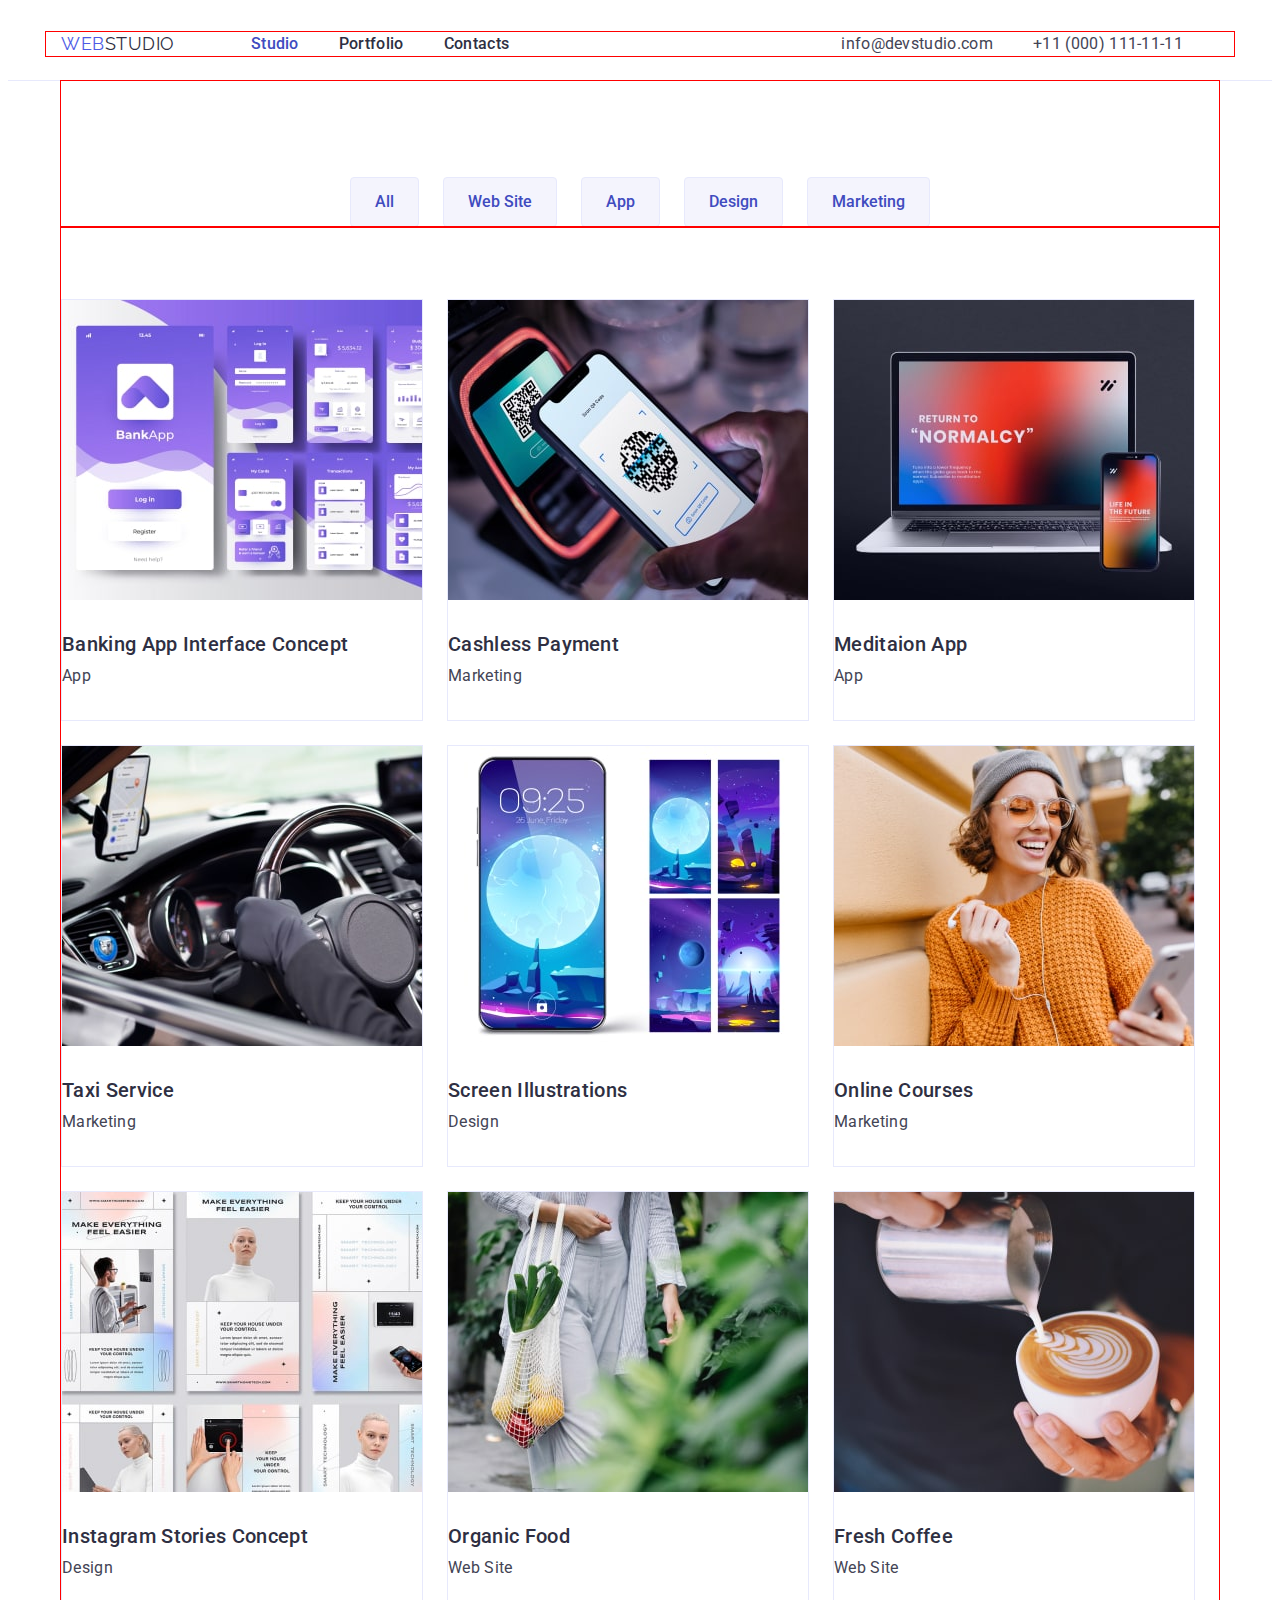
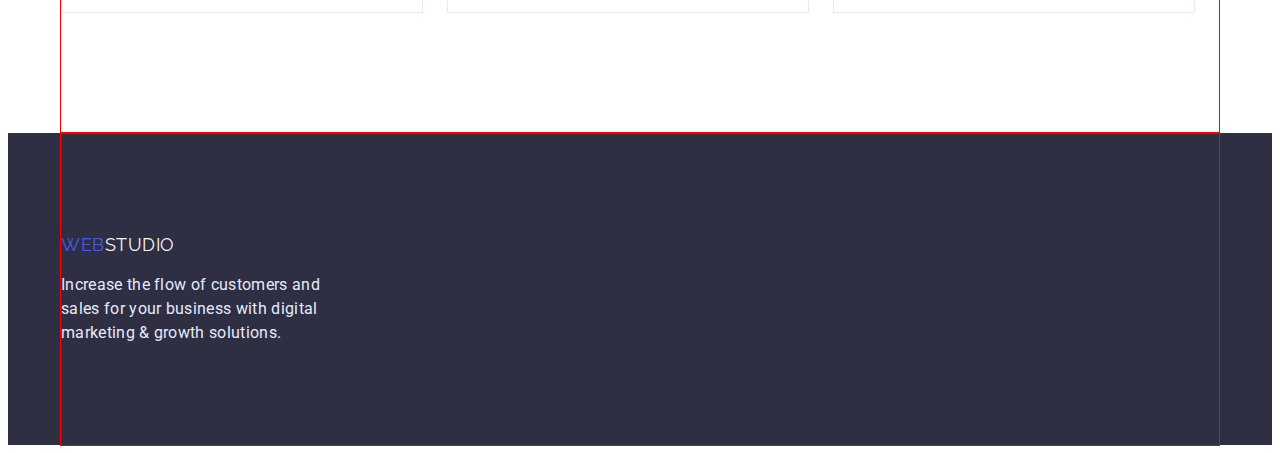
==== portfolio.html @ 8d30d630 "homework3" ====
<!DOCTYPE html>
<html lang="en">
  <head>
    <meta charset="UTF-8" />
    <meta http-equiv="X-UA-Compatible" content="IE=edge" />
    <meta name="viewport" content="width=, initial-scale=1.0" />
    <title>Portfolio</title>
    <link rel="preconnect" href="https://fonts.googleapis.com" />
    <link rel="preconnect" href="https://fonts.gstatic.com" crossorigin />
    <link
      href="https://fonts.googleapis.com/css2?family=Raleway:wght@800&family=Roboto:wght@400;500;700&display=swap"
      rel="stylesheet"
    />
    <link
      rel="stylesheet"
      href="https://cdnjs.cloudflare.com/ajax/libs/modern-normalize/1.1.0/modern-normalize.min.css"
      integrity="sha512-wpPYUAdjBVSE4KJnH1VR1HeZfpl1ub8YT/NKx4PuQ5NmX2tKuGu6U/JRp5y+Y8XG2tV+wKQpNHVUX03MfMFn9Q=="
      crossorigin="anonymous"
      referrerpolicy="no-referrer"
    />
    <link rel="stylesheet" href="./css/styles.css" />
  </head>
  <body>
    <!-- Header -->
    <header class="header">
      <div class="container container-header">
        <a href="./index.html" class="logoblue"
          >Web<span class="logoblack">Studio</span></a
        >
        <nav>
          <ul class="navigation list">
            <li><a href="./index.html" class="link-nav current">Studio</a></li>
            <li>
              <a href="./portfolio.html" class="link-nav">Portfolio</a>
            </li>
            <li><a href="" class="link-nav">Contacts</a></li>
          </ul>
        </nav>
        <address>
          <ul class="address list">
            <li>
              <a href="mailto:info@devstudio.com" class="link-address"
                >info@devstudio.com</a
              >
            </li>
            <li>
              <a href="tel:+110001111111" class="link-address"
                >+11 (000) 111-11-11</a
              >
            </li>
          </ul>
        </address>
      </div>
    </header>
    <!-- /Header -->

    <main>
      <section class="section-portfolio">
        <div class="container filter">
          <h1 class="hidden-title">Types of works</h1>
          <ul class="list filter">
            <li><button type="button" class="button portfolio">All</button></li>
            <li>
              <button type="button" class="button portfolio">Web Site</button>
            </li>
            <li><button type="button" class="button portfolio">App</button></li>
            <li>
              <button type="button" class="button portfolio">Design</button>
            </li>
            <li>
              <button type="button" class="button portfolio">Marketing</button>
            </li>
          </ul>
        </div>

        <div class="container works">
          <ul class="list works">
            <li class="works-item">
              <a href="" class="works-link">
                <img
                  src="./images/portfolio1-min.jpg"
                  alt="Banking applications"
                />
                <div class="card-content-works">
                  <h2 class="subtitle">Banking App Interface Concept</h2>
                  <p class="text">App</p>
                </div>
              </a>
            </li>
            <li class="works-item">
              <a href="" class="works-link">
                <img
                  src="./images/portfolio2-min.jpg"
                  alt="Application of cashless payment"
                />
                <div class="card-content-works">
                  <h2 class="subtitle">Cashless Payment</h2>
                  <p class="text">Marketing</p>
                </div>
              </a>
            </li>

            <li class="works-item">
              <a href="" class="works-link">
                <img
                  src="./images/portfolio3-min.jpg"
                  alt="Meditaion application"
                />
                <div class="card-content-works">
                  <h2 class="subtitle">Meditaion App</h2>
                  <p class="text">App</p>
                </div>
              </a>
            </li>

            <li class="works-item">
              <a href="" class="works-link">
                <img
                  src="./images/portfolio4-min.jpg"
                  alt="Application of taxi service"
                />
                <div class="card-content-works">
                  <h2 class="subtitle">Taxi Service</h2>
                  <p class="text">Marketing</p>
                </div>
              </a>
            </li>

            <li class="works-item">
              <a href="" class="works-link">
                <img
                  src="./images/portfolio5-min.jpg"
                  alt="Desing of screen illustrations"
                />
                <div class="card-content-works">
                  <h2 class="subtitle">Screen Illustrations</h2>
                  <p class="text">Design</p>
                </div>
              </a>
            </li>

            <li class="works-item">
              <a href="" class="works-link">
                <img
                  src="./images/portfolio6-min.jpg"
                  alt="Application for online courses"
                />
                <div class="card-content-works">
                  <h2 class="subtitle">Online Courses</h2>
                  <p class="text">Marketing</p>
                </div>
              </a>
            </li>

            <li class="works-item">
              <a href="" class="works-link">
                <img
                  src="./images/portfolio7-min.jpg"
                  alt="Design of Instagram stories concept"
                />
                <div class="card-content-works">
                  <h2 class="subtitle">Instagram Stories Concept</h2>
                  <p class="text">Design</p>
                </div>
              </a>
            </li>

            <li class="works-item">
              <a href="" class="works-link">
                <img
                  src="./images/portfolio8-min.jpg"
                  alt="The picture of the page of the website Organic Food"
                />
                <div class="card-content-works">
                  <h2 class="subtitle">Organic Food</h2>
                  <p class="text">Web Site</p>
                </div>
              </a>
            </li>

            <li class="works-item">
              <a href="" class="works-link">
                <img
                  src="./images/portfolio9-min.jpg"
                  alt="The picture of the page of the website Fresh Coffee"
                />
                <div class="card-content-works">
                  <h2 class="subtitle">Fresh Coffee</h2>
                  <p class="text">Web Site</p>
                </div>
              </a>
            </li>
          </ul>
        </div>
      </section>
    </main>

    <footer class="footer">
      <div class="container footer">
        <a href="./index.html" class="logoblue"
          >Web<span class="logowhite">Studio</span></a
        >
        <p class="footer-text">
          Increase the flow of customers and sales for your business with
          digital marketing & growth solutions.
        </p>
      </div>
    </footer>
  </body>
</html>
---- css/styles.css ----
:root {
  --primary-text-color: #434455;
  --text-color-title-hero: #ffffff;
  --text-color-title: #2e2f42;
  --secondary-backgroud-color: #f4f4fd;
  --accent-text-and-button-color: #404bbf;
  --primary-background-color: #ffffff;
  --footer-text-color: #e7e9fc;
  --button-hero-and-logo-blue: #4d5ae5;
}

h1,
h2,
h3,
p {
  margin: 0;
}

ul {
  margin: 0;
  padding: 0;
}

.list {
  list-style: none;
}

img {
  display: block;
  max-width: 100%;
  height: auto;
}

body {
  background-color: var(--primary-background-color);
  color: var(--primary-text-color);
  font-family: "Roboto", sans-serif;
  letter-spacing: 0.02em;
}

.container {
  width: 1158px;
  margin: 0 auto 0 auto;
  padding-left: 15px;
  padding-right: 15px;
  outline: 1px solid red;
}

/* HEADER */

.header {
  padding: 24px 0;
  border-bottom: 1px solid var(--footer-text-color);
}
/* logo */
.logoblue {
  color: var(--button-hero-and-logo-blue);
  font-family: "Raleway", sans-serif;
  letter-spacing: 0.03em;
  font-size: 18px;
  line-height: 1.33;
  text-transform: uppercase;
  text-decoration: none;
  display: flex;
}
.logoblack {
  color: var(--text-color-title);
  font-family: "Raleway", sans-serif;
  letter-spacing: 0.03em;
  font-size: 18px;
  line-height: 1.33;
  text-transform: uppercase;
  text-decoration: none;
  display: flex;
  margin-right: 76px;
}
.logowhite {
  color: var(--secondary-backgroud-color);
  font-family: "Raleway", sans-serif;
  letter-spacing: 0.03em;
  font-size: 18px;
  line-height: 1.33;
  text-transform: uppercase;
  text-decoration: none;
  display: flex;
}

/* navigation */

.container-header {
  display: flex;
  align-items: center;
}

.navigation .link-nav {
  color: var(--text-color-title);
  font-weight: 500;
  font-size: 16px;
  line-height: 1.5;
  text-decoration: none;
}
.navigation .link-nav:hover,
.navigation .link-nav:focus {
  color: var(--accent-text-and-button-color);
}

.navigation .link-nav.current {
  color: var(--accent-text-and-button-color);
}
/* address */
.address .link-address {
  color: var(--primary-text-color);
  font-size: 16px;
  line-height: 1.5;
  text-decoration: none;
  font-style: normal;
}
.address .link-address:hover,
.address .link-address:focus {
  color: var(--accent-text-and-button-color);
}

.navigation.list {
  display: flex;
  gap: 40px;
}
.address.list {
  display: flex;
  gap: 40px;
  margin-left: 332px;
}

/* /HEADER */

/* MAIN */

/* sections */

.hero {
  background-color: var(--text-color-title);
}
.container.hero {
  display: block;
  padding-top: 188px;
  padding: 292px 0 292px 0;
}

.hero-title {
  color: var(--text-color-title-hero);
  font-weight: 700;
  font-size: 56px;
  line-height: 1.07;
  text-align: center;
  width: 496px;
  margin: 0 auto 48px auto;
}

.section-title {
  color: var(--text-color-title);
  font-weight: 700;
  font-size: 36px;
  line-height: 1.11;
  text-align: center;
  text-transform: capitalize;
}

.subtitle {
  color: var(--text-color-title);
  font-weight: 500;
  font-size: 20px;
  line-height: 1.2;
  margin-bottom: 8px;
}

.hidden-title {
  position: absolute;
  width: 1px;
  height: 1px;
  margin: -1px;
  border: 0;
  padding: 0;

  white-space: nowrap;
  clip-path: inset(100%);
  clip: rect(0 0 0 0);
  overflow: hidden;
}

.text {
  color: var(--primary-text-color);
  font-size: 16px;
  line-height: 1.5;
}

.text-advantages {
  color: var(--primary-text-color);
  font-size: 16px;
  line-height: 1.5;
  width: 264px;
}

.section-team {
  background-color: var(--secondary-backgroud-color);
}

.section-team .section-title {
  margin-bottom: 72px;
}

.section-advantages {
  padding-top: 119px;
  padding-bottom: 120px;
}

.list.advantages {
  display: flex;
  gap: 24px;
}

.section-we .section-title {
  margin-bottom: 72px;
}

.section-we {
  padding-bottom: 120px;
}

.list.we {
  display: flex;
  gap: 24px;
}

.we-item {
  width: calc((100%-48px) / 3);
}

.list.team {
  display: flex;
  gap: 24px;
}

.team-item {
  width: calc((100%-72px) / 4);
  background-color: var(--primary-background-color);
}

.card-content-team {
  padding: 32px 16px;
  display: flex;
  flex-direction: column;
  justify-content: center;
  align-items: center;
}

.container.team {
  padding: 120px 0 120px 0;
}

.container.filter {
  padding: 96px 0 0 0;
}

.list.filter {
  display: flex;
  gap: 24px;
  justify-content: center;
}

.container.works {
  padding: 72px 0 120px 0;
}

.list.works {
  display: flex;
  flex-wrap: wrap;
  gap: 24px;
}

.card-content-works {
  padding: 32px 0;
  display: flex;
  flex-direction: column;
  justify-content: center;
  align-items: flex-start;
}

.works-item {
  border: 1px solid var(--footer-text-color);
  background-color: var(--primary-background-color);
}
/* BUTTON */

.button {
  cursor: pointer;
}

.button.portfolio {
  display: inline-block;
  color: var(--accent-text-and-button-color);
  background-color: var(--secondary-backgroud-color);
  font-family: inherit;
  font-weight: 500;
  font-size: 16px;
  line-height: 1.5;
  border: 1px solid var(--footer-text-color);
  border-radius: 4px;
  padding: 12px 24px;
}

.button.portfolio:hover,
.button.portfolio:focus {
  background-color: var(--accent-text-and-button-color);
  color: var(--text-color-title-hero);
}

.button-hero {
  display: block;
  cursor: pointer;
  color: var(--text-color-title-hero);
  background-color: var(--button-hero-and-logo-blue);
  font-family: inherit;
  font-weight: 500;
  font-size: 16px;
  line-height: 1.5;
  letter-spacing: 0.04em;
  border: none;
  border-radius: 4px;
  padding: 16px 32px;
  margin: 0 auto 0 auto;
}

.button-hero:hover,
.button-hero:focus {
  background-color: var(--accent-text-and-button-color);
}

.works-link {
  text-decoration-line: none;
}
/* FOOTER */
.footer-text {
  color: var(--footer-text-color);
  font-size: 16px;
  line-height: 1.5;
  width: 264px;
  margin-top: 16px;
}
.footer {
  background-color: var(--text-color-title);
}
.container.footer {
  padding: 100px 0;
}
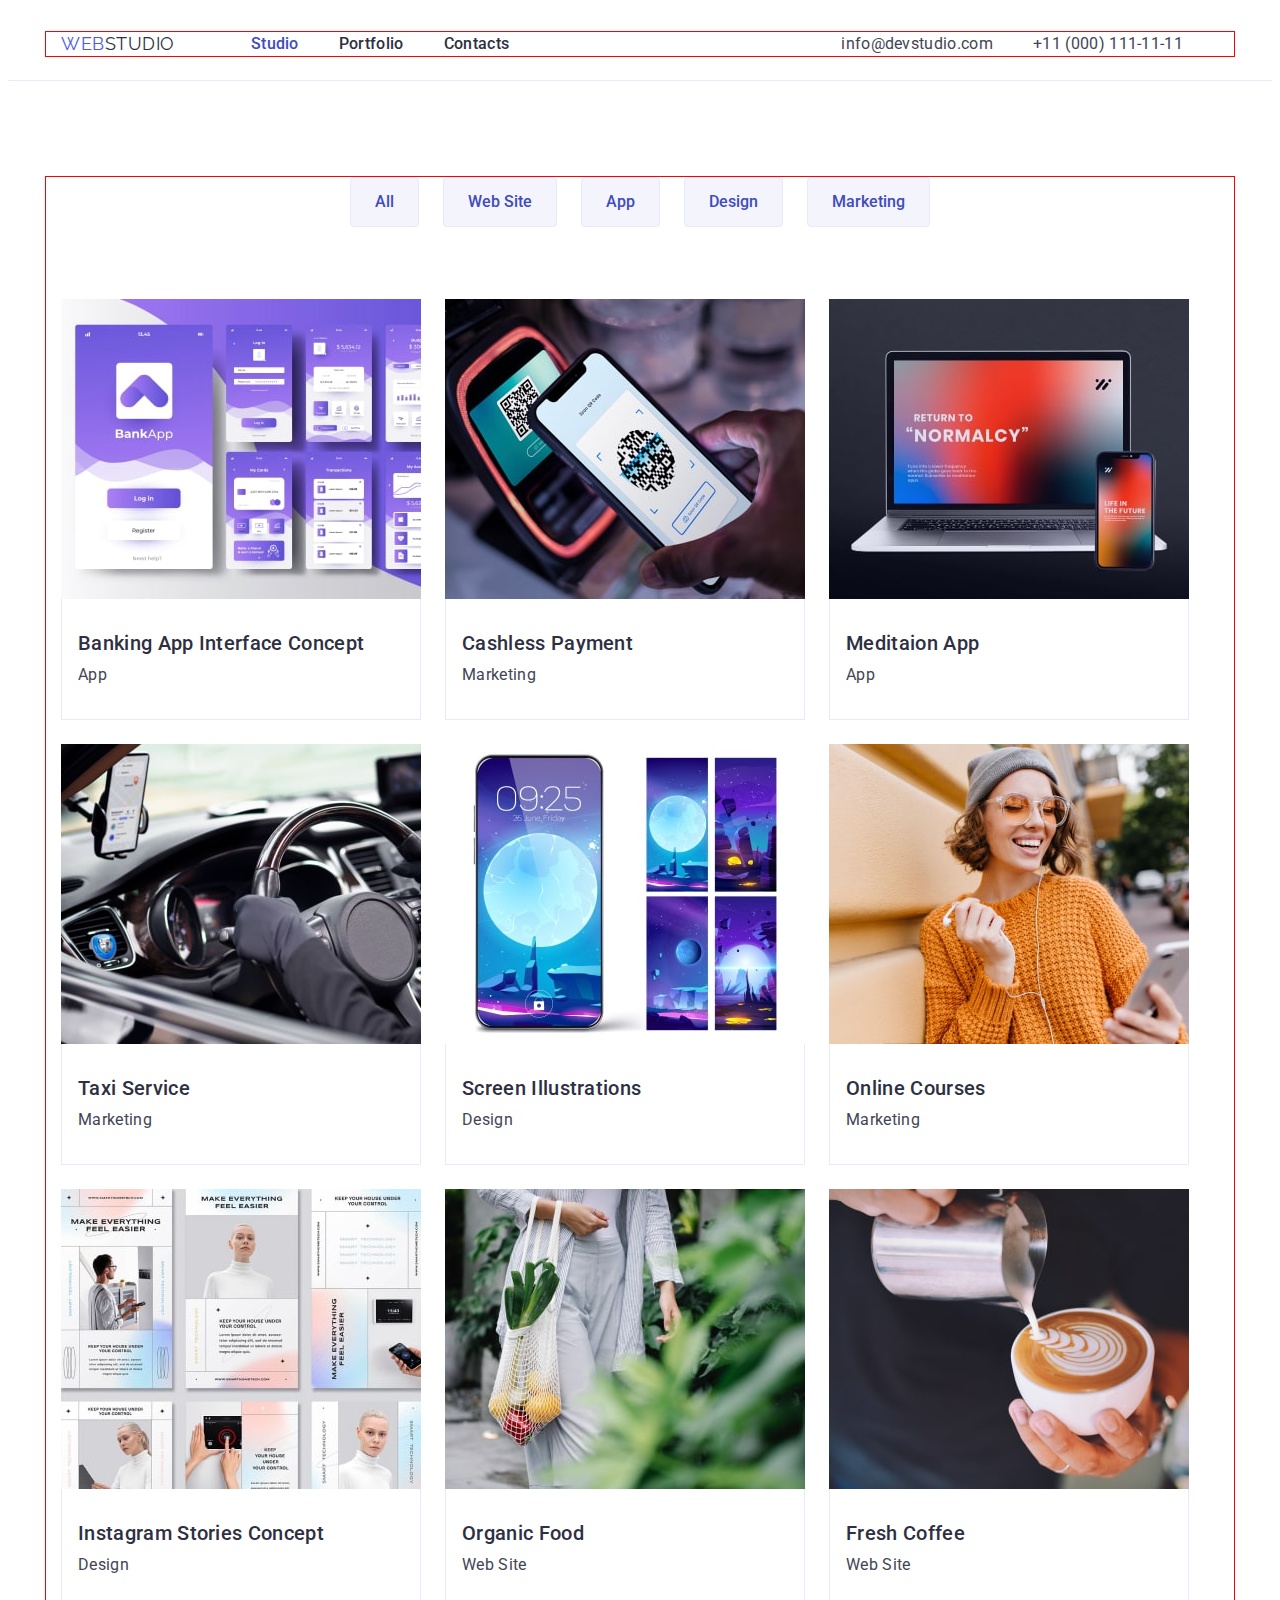
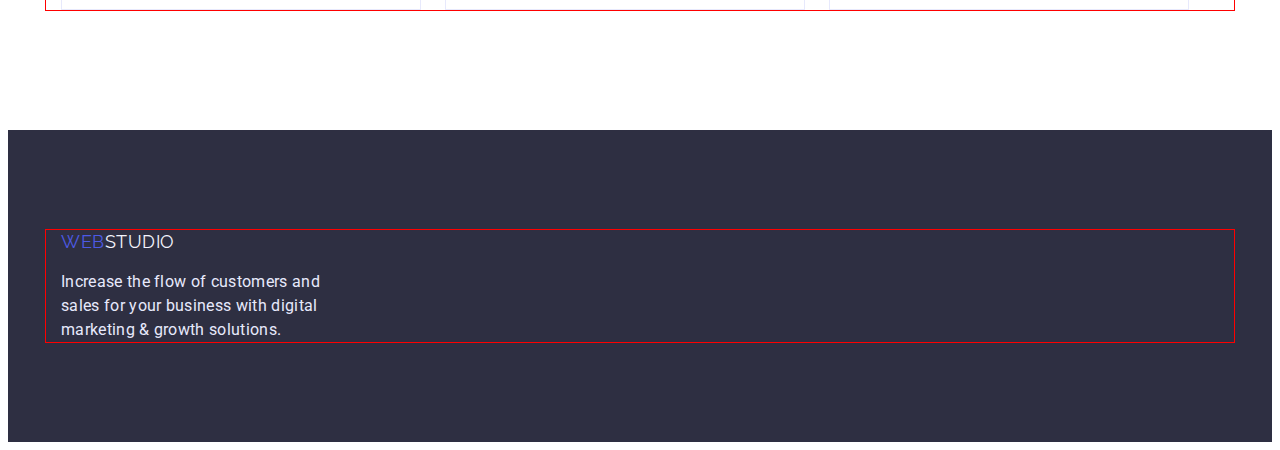
==== commit 16fac7d9: "homework3.1" ====
--- a/portfolio.html
+++ b/portfolio.html
@@ -56,7 +56,7 @@
 
     <main>
       <section class="section-portfolio">
-        <div class="container filter">
+        <div class="container">
           <h1 class="hidden-title">Types of works</h1>
           <ul class="list filter">
             <li><button type="button" class="button portfolio">All</button></li>
@@ -71,9 +71,7 @@
               <button type="button" class="button portfolio">Marketing</button>
             </li>
           </ul>
-        </div>
-
-        <div class="container works">
+
           <ul class="list works">
             <li class="works-item">
               <a href="" class="works-link">
@@ -196,7 +194,7 @@
     </main>
 
     <footer class="footer">
-      <div class="container footer">
+      <div class="container">
         <a href="./index.html" class="logoblue"
           >Web<span class="logowhite">Studio</span></a
         >
--- a/css/styles.css
+++ b/css/styles.css
@@ -138,11 +138,7 @@
 
 .hero {
   background-color: var(--text-color-title);
-}
-.container.hero {
-  display: block;
-  padding-top: 188px;
-  padding: 292px 0 292px 0;
+  padding: 188px 0;
 }
 
 .hero-title {
@@ -201,6 +197,7 @@
 
 .section-team {
   background-color: var(--secondary-backgroud-color);
+  padding: 120px 0 120px 0;
 }
 
 .section-team .section-title {
@@ -252,24 +249,17 @@
   align-items: center;
 }
 
-.container.team {
-  padding: 120px 0 120px 0;
-}
-
-.container.filter {
-  padding: 96px 0 0 0;
+.section-portfolio {
+  padding: 96px 0 120px 0;
 }
 
 .list.filter {
+  margin-bottom: 72px;
   display: flex;
   gap: 24px;
   justify-content: center;
 }
 
-.container.works {
-  padding: 72px 0 120px 0;
-}
-
 .list.works {
   display: flex;
   flex-wrap: wrap;
@@ -277,15 +267,13 @@
 }
 
 .card-content-works {
-  padding: 32px 0;
-  display: flex;
-  flex-direction: column;
-  justify-content: center;
-  align-items: flex-start;
+  padding: 32px 16px;
+  border-left: 1px solid var(--footer-text-color);
+  border-right: 1px solid var(--footer-text-color);
+  border-bottom: 1px solid var(--footer-text-color);
 }
 
 .works-item {
-  border: 1px solid var(--footer-text-color);
   background-color: var(--primary-background-color);
 }
 /* BUTTON */
@@ -347,7 +335,5 @@
 }
 .footer {
   background-color: var(--text-color-title);
-}
-.container.footer {
   padding: 100px 0;
 }
